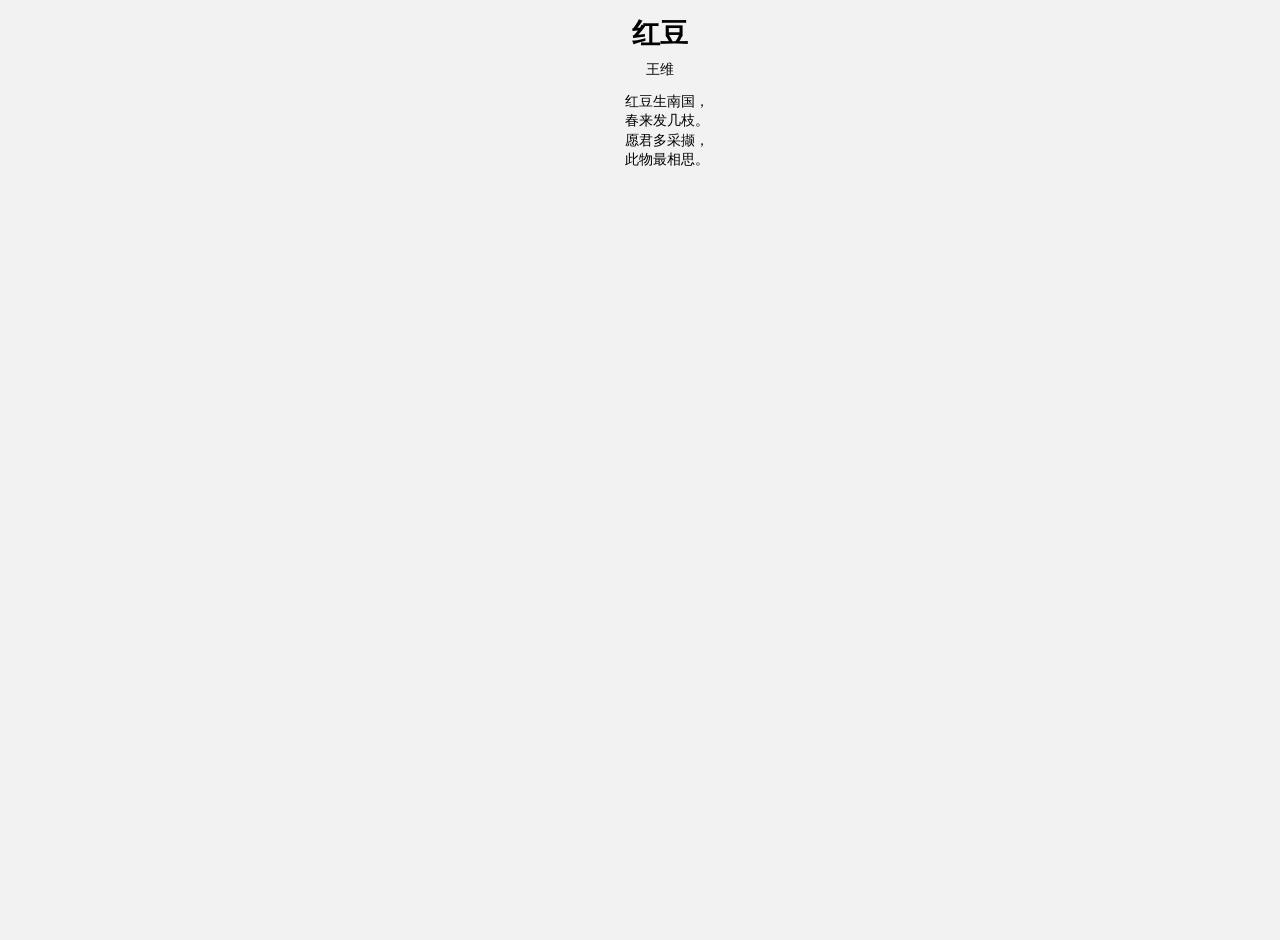
==== home/index.html @ 1ee79b4c "home" ====
<!DOCTYPE html>
<html lang="en">
<head>
  <meta charset="UTF-8">
  <meta http-equiv="X-UA-Compatible" content="IE=edge"/>
  <meta name="viewport" content="width=device-width, initial-scale=1.0">
  <title>Homedot</title>
  <link rel="shortcut icon" href="../app_base/assets/img/favicon.ico">
  <link rel="stylesheet" href="../app_base/css/reset.css">
  <link rel="stylesheet" href="../app_base/css/style.css">
  <link rel="stylesheet" href="index.css">
  <script type="text/javascript" src="../app_base/libs/jquery.min.js"></script>
  <script type="text/javascript" src="../app_base/libs/vue.min.js"></script>
  <script type="text/javascript" src="../app_base/libs/axios.min.js"></script>
  <script type="text/javascript" src="../app_base/js/app_config.js"></script>
  <script type="text/javascript" src="../app_base/js/commonUtils.js"></script>
  <script type="text/javascript" src="../app_base/js/platform.js"></script>
  <script type="text/javascript" src="../app_base/js/axiosUtil.js"></script>
</head>
<body>
<div class="container" id="vue_id" v-cloak>
  <h1>{{name}}</h1>
  <p v-html="author"></p>
  <p v-html="poem"></p>
</div>
<script type="text/javascript" src="index.js"></script>
</body>
</html>
---- app_base/css/style.css ----
@keyframes collapseAnim {
  0% {
    width: 100%; }
  50% {
    width: 50%; }
  100% {
    width: 0; } }
@-webkit-keyframes collapseAnim {
  0% {
    width: 100%; }
  50% {
    width: 50%; }
  100% {
    width: 0; } }
@keyframes circle {
  0% {
    transform: rotate(0); }
  100% {
    transform: rotate(360deg); } }
@-webkit-keyframes circle {
  0% {
    transform: rotate(0); }
  100% {
    transform: rotate(360deg); } }
* {
  padding: 0;
  margin: 0;
  word-break: break-all;
  -webkit-tap-highlight-color: rgba(255, 255, 255, 0); }

[v-cloak] {
  display: none; }

html body {
  font-size: 14px;
  width: 100vw;
  height: 100vh;
  background: #f2f2f2;
  font-family: Helvetica Neue For Number, -apple-system, BlinkMacSystemFont, Segoe UI, Roboto, PingFang SC, Hiragino Sans GB, Microsoft YaHei, Helvetica Neue, Helvetica, Arial, sans-serif; }
  html body .container {
    width: 100%;
    height: 100%;
    position: relative; }
    html body .container .header {
      display: flex;
      display: -webkit-flex;
      display: -o-flex;
      display: -ms-flex;
      flex-direction: row;
      -ms-flex-direction: row;
      -webkit-flex-direction: row;
      justify-content: space-between;
      -webkit-justify-content: space-between;
      align-items: center;
      -webkit-align-items: center;
      position: relative;
      height: 44px;
      width: 100%;
      line-height: 44px; }
      html body .container .header .h-left {
        position: relative;
        width: calc(15% - 14px);
        padding-left: 14px;
        flex-shrink: 0;
        -webkit-flex-shrink: 0; }
      html body .container .header .l-back {
        font-size: 13px;
        background-image: url("../../app_base/assets/img/ic_back.png");
        background-repeat: no-repeat;
        background-position-x: 2px;
        background-position-y: center;
        background-size: 14px; }
      html body .container .header .h-title {
        display: inline-block;
        text-align: center;
        font-size: 16px;
        font-weight: bold;
        white-space: nowrap;
        overflow: hidden;
        text-overflow: ellipsis;
        flex-grow: 1;
        -webkit-flex-grow: 1; }
      html body .container .header .h-right {
        flex-shrink: 0;
        -webkit-flex-shrink: 0;
        position: relative;
        width: 15%; }
    html body .container .h-bg-blue {
      background: #168DE9;
      color: #ffffff; }
    html body .container .h-bg-white {
      background: #ffffff;
      color: #168de9; }
    html body .container .title {
      text-align: center;
      font-size: 16px;
      line-height: 44px;
      font-weight: bold; }
    html body .container .content {
      width: 100%;
      margin: 0 auto; }
      html body .container .content section {
        margin-top: 10px;
        padding: 10px 10px;
        background: #ffffff; }
        html body .container .content section .s-header {
          line-height: 1;
          font-size: 14px;
          font-weight: bold;
          color: #333333;
          display: flex;
          display: -webkit-flex;
          display: -o-flex;
          display: -ms-flex;
          flex-direction: row;
          -ms-flex-direction: row;
          -webkit-flex-direction: row;
          justify-content: space-between;
          -webkit-justify-content: space-between;
          align-items: center;
          -webkit-align-items: center;
          margin-bottom: 8px; }
    html body .container .footer {
      width: 100%;
      min-height: 50px;
      display: flex;
      display: -webkit-flex;
      display: -o-flex;
      display: -ms-flex;
      flex-direction: row;
      -ms-flex-direction: row;
      -webkit-flex-direction: row;
      justify-content: center;
      -webkit-justify-content: center;
      align-items: center;
      -webkit-align-items: center;
      background: #ffffff; }
      html body .container .footer.align-bottom {
        position: fixed;
        bottom: 0;
        left: 0;
        right: 0; }
  html body .flex-evenly {
    justify-content: space-between !important; }
    html body .flex-evenly:before, html body .flex-evenly:after {
      content: "";
      display: block; }
  html body a {
    text-decoration: none; }
    html body a:link, html body a:visited, html body a:hover, html body a:active {
      color: #168de9; }
  html body table {
    border-collapse: collapse; }
    html body table th, html body table td {
      border: 1px solid #d5d5d5; }
  html body .invisible {
    display: none; }
  html body .single-line-text {
    white-space: nowrap;
    overflow: hidden;
    text-overflow: ellipsis; }
  html body input, html body select, html body textarea {
    appearance: none;
    -moz-appearance: none;
    -webkit-appearance: none;
    text-decoration: none;
    border: none;
    background: none;
    outline: none; }
    html body input::placeholder, html body select::placeholder, html body textarea::placeholder {
      color: #bbbbbb; }
    html body input:focus, html body select:focus, html body textarea:focus {
      outline: none; }
    html body input:disabled, html body select:disabled, html body textarea:disabled {
      color: #bbbbbb;
      opacity: 1;
      -webkit-text-fill-color: #bbbbbb !important; }
  html body select {
    appearance: none;
    -moz-appearance: none;
    -webkit-appearance: none;
    font-size: 1em;
    color: #333333;
    padding-right: 16px;
    background-image: url("../../app_base/assets/img/arrow_down.png");
    background-repeat: no-repeat;
    background-position: 99% center;
    background-size: 10px;
    width: 100%;
    white-space: nowrap;
    overflow: hidden;
    text-overflow: ellipsis; }
  html body input[type='checkbox'] {
    appearance: none;
    -moz-appearance: none;
    -webkit-appearance: none;
    width: 20px;
    height: 20px;
    flex-shrink: 0;
    -webkit-flex-shrink: 0;
    background: url("../../app_base/assets/img/cb_off.png") no-repeat center;
    background-size: 100%; }
    html body input[type='checkbox']:checked {
      flex-shrink: 0;
      -webkit-flex-shrink: 0;
      background: url("../../app_base/assets/img/cb_on.png") no-repeat center;
      background-size: 100%; }
  html body input[type='date'] {
    appearance: none;
    -moz-appearance: none;
    -webkit-appearance: none;
    font-size: 1em;
    color: #333333;
    background-image: url("../../app_base/assets/img/ic_date.png");
    background-repeat: no-repeat;
    background-position: 99% center;
    background-size: 14px;
    width: 100%;
    min-height: 1em;
    display: inline-block;
    white-space: nowrap;
    overflow: hidden;
    text-overflow: ellipsis; }
  html body ol {
    list-style: decimal inside; }
  html body .list-item {
    padding-top: 10px;
    padding-bottom: 10px;
    border-bottom: 0.5px solid #e2e2e2; }
    html body .list-item.first {
      padding-top: 0; }
    html body .list-item.last {
      border-bottom: none;
      padding-bottom: 0; }
  html body .btn {
    box-sizing: border-box;
    display: inline-block;
    border-radius: 4px;
    border: 1px solid #d5d5d5;
    border: none;
    cursor: pointer;
    background: #168DE9;
    color: #ffffff;
    font-size: 14px;
    text-align: center;
    height: 37px;
    line-height: 37px;
    padding: 0 8px;
    min-width: 90px; }
    html body .btn.text {
      background: none;
      color: #168de9;
      border: none !important; }
    html body .btn.empty {
      border: 1px solid #d5d5d5;
      background: #ffffff;
      color: #666666; }
    html body .btn.min-width {
      min-width: 0 !important; }
    html body .btn.low {
      height: 32px;
      line-height: 32px; }
    html body .btn.small {
      min-width: 0 !important;
      height: 32px;
      line-height: 32px; }
    html body .btn.bg-orange {
      background: #dd8352 !important; }
    html body .btn.bg-green {
      background: #4ec87c !important; }
    html body .btn.bg-red {
      background: #de6161 !important; }
    html body .btn.unable {
      background: #e2e2e2 !important;
      color: #bbbbbb !important;
      cursor: default; }
  html body .toast-default-span {
    position: fixed;
    max-width: 90%;
    left: 50%;
    -webkit-transform: translateX(-50%);
    -moz-transform: translateX(-50%);
    -ms-transform: translateX(-50%);
    -o-transform: translateX(-50%);
    transform: translateX(-50%);
    border-radius: 6px;
    cursor: pointer;
    padding: 10px 10px;
    z-index: 9999;
    text-align: center;
    font-size: 14px;
    background: #ffffff;
    color: #333333;
    line-height: 1.2em; }
  html body #fb {
    position: fixed;
    bottom: 100px;
    right: 20px;
    width: 45px;
    height: 45px;
    border-radius: 50%;
    background: #168DE9;
    color: #ffffff;
    cursor: pointer; }
    html body #fb img {
      position: relative;
      width: 24px;
      height: 24px;
      left: 50%;
      top: 50%;
      -webkit-transform: translate(-50%, -50%);
      -moz-transform: translate(-50%, -50%);
      -ms-transform: translate(-50%, -50%);
      -o-transform: translate(-50%, -50%);
      transform: translate(-50%, -50%); }
  html body #g-pb {
    position: fixed;
    width: 100%;
    height: 100%;
    z-index: 9989;
    top: 0;
    left: 0;
    background: rgba(0, 0, 0, 0.63);
    text-align: center; }
@-webkit-keyframes circle {
  0% {
    transform: rotate(0deg); }
  100% {
    transform: rotate(-360deg); } }
    html body #g-pb .pb-content {
      border-radius: 8px;
      border: 1px solid #00000000;
      background: #333333;
      width: 32vw;
      min-height: 32vw;
      position: absolute;
      left: 50%;
      top: 50%;
      -webkit-transform: translate(-50%, -50%);
      -moz-transform: translate(-50%, -50%);
      -ms-transform: translate(-50%, -50%);
      -o-transform: translate(-50%, -50%);
      transform: translate(-50%, -50%);
      display: flex;
      display: -webkit-flex;
      display: -o-flex;
      display: -ms-flex;
      flex-direction: column;
      -ms-flex-direction: column;
      -webkit-flex-direction: column;
      justify-content: center;
      -webkit-justify-content: center;
      align-items: center;
      -webkit-align-items: center;
      padding: 8px; }
      html body #g-pb .pb-content .pb-loading {
        height: 36px;
        width: 36px;
        border: 2px solid #ffffff;
        border-right-color: transparent;
        border-radius: 50%;
        animation: circle 1s infinite linear;
        -webkit-animation: circle 1s infinite linear;
        -moz-animation: circle 1s infinite linear;
        -o-animation: circle 1s infinite linear; }
      html body #g-pb .pb-content .pb-text {
        margin-top: 10px;
        color: #ffffff;
        font-size: 13px;
        text-align: center;
        line-height: 1.2em;
        padding: 4px; }
  html body .m-dialog-cover {
    z-index: 9979;
    position: fixed;
    left: 0;
    top: 0;
    width: 100%;
    height: 100%;
    background: rgba(0, 0, 0, 0.63);
    display: flex;
    display: -webkit-flex;
    display: -o-flex;
    display: -ms-flex;
    flex-direction: row;
    -ms-flex-direction: row;
    -webkit-flex-direction: row;
    justify-content: center;
    -webkit-justify-content: center;
    align-items: center;
    -webkit-align-items: center; }
    html body .m-dialog-cover .d-content {
      overflow: scroll;
      overflow-scrolling: touch;
      -webkit-overflow-scrolling: touch;
      border-radius: 8px;
      width: 80%;
      min-height: 10%;
      max-height: 90%;
      background: white;
      padding: 20px 20px 10px;
      -webkit-box-shadow: 0 0 3px #999999;
      -moz-box-shadow: 0 0 3px #999999;
      -o-box-shadow: 0 0 3px #999999;
      box-shadow: 0 0 3px #999999;
      position: relative; }
      html body .m-dialog-cover .d-content .d-close {
        position: absolute;
        width: 37px;
        height: 37px;
        top: 10px;
        right: 10px;
        background: url("../assets/img/close.png") center no-repeat;
        background-size: 24px;
        cursor: pointer; }
      html body .m-dialog-cover .d-content .d-title {
        color: #333333;
        font-size: 16px;
        font-weight: bold;
        margin-bottom: 10px; }
      html body .m-dialog-cover .d-content .msg {
        font-size: 14px;
        line-height: 1.4em;
        color: #666666; }
        html body .m-dialog-cover .d-content .msg.dark {
          color: #333333; }
        html body .m-dialog-cover .d-content .msg.scroll {
          overflow-y: scroll;
          max-height: 500px; }
      html body .m-dialog-cover .d-content .d-actions {
        margin-top: 10px;
        display: flex;
        display: -webkit-flex;
        display: -o-flex;
        display: -ms-flex;
        flex-direction: row;
        -ms-flex-direction: row;
        -webkit-flex-direction: row;
        justify-content: end;
        -webkit-justify-content: flex-end;
        align-items: center;
        -webkit-align-items: center;
        height: 40px;
        font-size: 14px;
        font-weight: bold; }
        html body .m-dialog-cover .d-content .d-actions .btn-dialog-left {
          color: #333333;
          padding: 0 2px;
          min-width: 0;
          cursor: pointer;
          margin-right: 14px; }
        html body .m-dialog-cover .d-content .d-actions .btn-dialog-right {
          color: #168de9;
          padding: 0 2px;
          min-width: 0;
          cursor: pointer; }
  html body .tip {
    padding: 4px 0;
    color: #f65f5d;
    line-height: 1.2em;
    font-size: 0.9em;
    width: 100%;
    direction: ltr; }
    html body .tip li {
      margin-top: 4px; }
  html body .i-container {
    position: relative;
    min-height: 35px;
    margin: 10px 0 0;
    display: flex;
    display: -webkit-flex;
    display: -o-flex;
    display: -ms-flex;
    flex-direction: row;
    -ms-flex-direction: row;
    -webkit-flex-direction: row;
    justify-content: start;
    -webkit-justify-content: flex-start;
    align-items: center;
    -webkit-align-items: center;
    border: 1px solid #d5d5d5;
    border-radius: 2px;
    background: #f5f5f5;
    color: #333333;
    padding: 5px 10px; }
    html body .i-container:first-child {
      margin-top: 0; }
    html body .i-container.multi-line {
      align-items: start;
      -webkit-align-items: flex-start;
      min-height: 70px; }
    html body .i-container .i-label {
      width: 6.3em;
      flex-shrink: 0;
      -webkit-flex-shrink: 0;
      line-height: 1.2;
      font-size: 14px; }
      html body .i-container .i-label.small {
        width: 4.3em; }
      html body .i-container .i-label.i-must::before {
        content: "*";
        display: inline;
        color: #f65f5d;
        font-size: 1em; }
    html body .i-container .i-value {
      display: block;
      position: relative;
      margin-left: 10px;
      flex-grow: 1;
      -webkit-flex-grow: 1;
      overflow: hidden;
      line-height: 1.2; }
    html body .i-container input, html body .i-container select, html body .i-container textarea {
      display: block;
      font-size: 14px;
      color: #333333;
      resize: none;
      min-height: 35px; }
    html body .i-container textarea:disabled {
      color: #bbbbbb; }
    html body .i-container input[type='date'] {
      padding-right: 20px;
      display: flex;
      display: -webkit-flex;
      display: -o-flex;
      display: -ms-flex;
      flex-direction: row;
      -ms-flex-direction: row;
      -webkit-flex-direction: row;
      justify-content: space-between;
      -webkit-justify-content: space-between;
      align-items: center;
      -webkit-align-items: center; }
    html body .i-container .leave-count {
      margin-bottom: 11px; }
    html body .i-container .count {
      position: absolute;
      right: 4px;
      bottom: 4px;
      font-size: 11px;
      color: #bbbbbb; }
  html body .l-container {
    position: relative;
    min-height: 16px;
    display: flex;
    display: -webkit-flex;
    display: -o-flex;
    display: -ms-flex;
    flex-direction: row;
    -ms-flex-direction: row;
    -webkit-flex-direction: row;
    justify-content: space-between;
    -webkit-justify-content: space-between;
    align-items: start;
    -webkit-align-items: flex-start;
    line-height: 1.1em;
    padding: 2px 0; }
    html body .l-container .l-label {
      width: auto;
      max-width: 6.3em;
      flex-shrink: 0;
      -webkit-flex-shrink: 0;
      font-size: 14px;
      line-height: 1.2;
      color: #333333; }
      html body .l-container .l-label::after {
        content: ':';
        font-size: 14px;
        color: #333333; }
    html body .l-container .l-value {
      text-align: end;
      display: block;
      position: relative;
      margin-left: 10px;
      flex-grow: 1;
      -webkit-flex-grow: 1;
      overflow: hidden;
      font-size: 14px;
      line-height: 1.2;
      color: #666666; }
  html body .color-error, html body .color-red {
    color: #f65f5d !important; }
  html body .color-help, html body .color-orange {
    color: #dd8352 !important; }
  html body .indent {
    text-indent: 2em; }
  html body .align-right {
    text-align: end; }
  html body .align-center {
    text-align: center; }
  html body .phone, html body .color-important, html body .color-blue {
    color: #168de9 !important; }
  html body .readonly {
    color: #bbbbbb !important;
    cursor: default !important; }
  html body .color-unable {
    color: #bbbbbb !important; }
  html body .i-must::before {
    content: "*";
    display: inline;
    color: #f65f5d;
    font-size: 1em; }
  html body .l-help {
    text-decoration: underline;
    text-underline-color: #dd8352;
    color: #dd8352 !important;
    font-style: italic; }
    html body .l-help::after {
      content: "?";
      display: inline;
      font-size: 1em; }
  html body .no-border {
    border: none !important; }
  html body .no-padding {
    padding: 0 !important; }
  html body .no-margin {
    margin: 0 !important; }
  html body .btn-smallest {
    min-width: 0 !important; }
  html body .dash-line {
    border-bottom: 1px dashed #e2e2e2; }
  html body .slide-enter-active, html body .slide-leave-active {
    -webkit-transition: all 0.3s;
    -moz-transition: all 0.3s;
    -o-transition: all 0.3s;
    transition: all 0.3s; }
  html body .slide-enter, html body .slide-leave-to {
    -webkit-transform: translateY(-100%);
    -moz-transform: translateY(-100%);
    -ms-transform: translateY(-100%);
    -o-transform: translateY(-100%);
    transform: translateY(-100%);
    opacity: 0; }
  html body .fade-enter-active, html body .fade-leave-active {
    -webkit-transition: all 0.3s;
    -moz-transition: all 0.3s;
    -o-transition: all 0.3s;
    transition: all 0.3s; }
  html body .fade-enter, html body .fade-leave-to {
    opacity: 0; }
  html body .page-left-in-enter-active, html body .page-left-in-leave-active {
    -webkit-transition: all 0.3s;
    -moz-transition: all 0.3s;
    -o-transition: all 0.3s;
    transition: all 0.3s; }
  html body .page-left-in-enter {
    -webkit-transform: translateX(-100%);
    -moz-transform: translateX(-100%);
    -ms-transform: translateX(-100%);
    -o-transform: translateX(-100%);
    transform: translateX(-100%);
    opacity: 0; }
  html body .page-left-in-leave-to {
    -webkit-transform: translateX(100%);
    -moz-transform: translateX(100%);
    -ms-transform: translateX(100%);
    -o-transform: translateX(100%);
    transform: translateX(100%);
    opacity: 0; }
  html body .page-right-in-enter-active, html body .page-right-in-leave-active {
    -webkit-transition: all 0.3s;
    -moz-transition: all 0.3s;
    -o-transition: all 0.3s;
    transition: all 0.3s; }
  html body .page-right-in-enter {
    -webkit-transform: translateX(100%);
    -moz-transform: translateX(100%);
    -ms-transform: translateX(100%);
    -o-transform: translateX(100%);
    transform: translateX(100%);
    opacity: 0; }
  html body .page-right-in-leave-to {
    -webkit-transform: translateX(-100%);
    -moz-transform: translateX(-100%);
    -ms-transform: translateX(-100%);
    -o-transform: translateX(-100%);
    transform: translateX(-100%);
    opacity: 0; }
---- home/index.css ----
@keyframes collapseAnim {
  0% {
    width: 100%; }
  50% {
    width: 50%; }
  100% {
    width: 0; } }
@-webkit-keyframes collapseAnim {
  0% {
    width: 100%; }
  50% {
    width: 50%; }
  100% {
    width: 0; } }
@keyframes circle {
  0% {
    transform: rotate(0); }
  100% {
    transform: rotate(360deg); } }
@-webkit-keyframes circle {
  0% {
    transform: rotate(0); }
  100% {
    transform: rotate(360deg); } }
html body {
  box-sizing: border-box;
  background: #f2f2f2; }
  html body .container {
    padding: 20px;
    display: flex;
    display: -webkit-flex;
    display: -o-flex;
    display: -ms-flex;
    flex-direction: column;
    -ms-flex-direction: column;
    -webkit-flex-direction: column;
    justify-content: top;
    -webkit-justify-content: top;
    align-items: center;
    -webkit-align-items: center; }
    html body .container p {
      margin-top: 12px;
      line-height: 1.4; }

/*# sourceMappingURL=index.css.map */
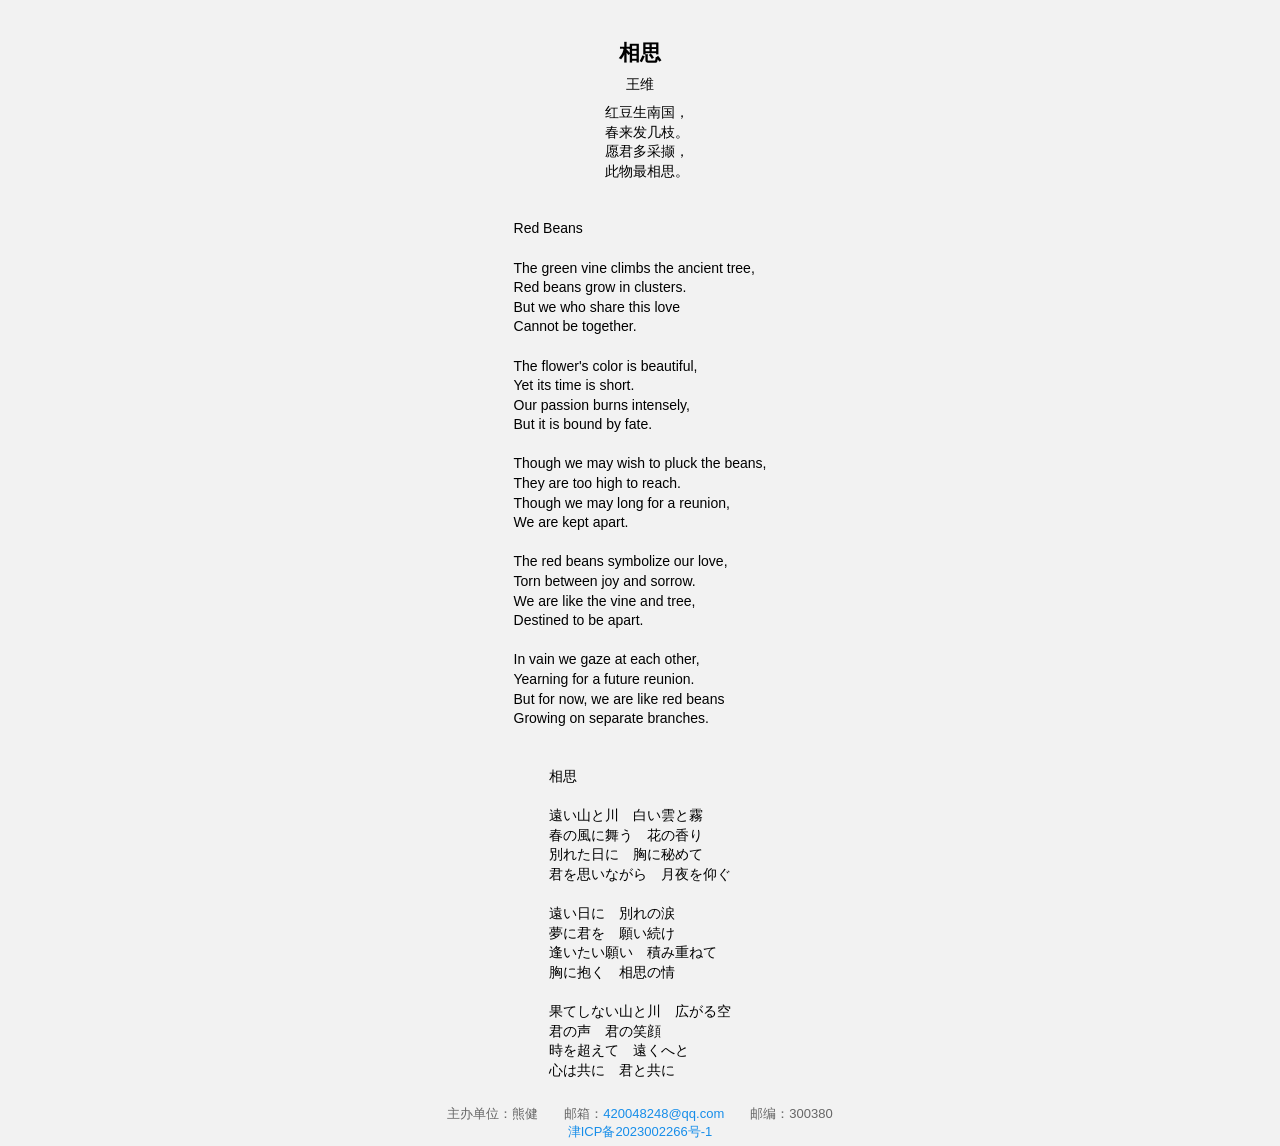
==== commit 104438d8: "1. 添加icp备案号 2. 添加邮箱" ====
--- a/home/index.html
+++ b/home/index.html
@@ -19,9 +19,22 @@
 </head>
 <body>
 <div class="container" id="vue_id" v-cloak>
-  <h1>{{name}}</h1>
-  <p v-html="author"></p>
-  <p v-html="poem"></p>
+  <div class="content">
+    <section id="ch">
+      <h1>{{name}}</h1>
+      <p v-html="author"></p>
+      <p v-html="poem"></p>
+    </section>
+    <section id="en">
+      <p v-html="poem_en"></p>
+    </section>
+    <section id="jp">
+      <p v-html="poem_jp"></p>
+    </section>
+  </div>
+  <div class="footer">
+    <div class="author" v-html="footer.author"></div>
+  </div>
 </div>
 <script type="text/javascript" src="index.js"></script>
 </body>
--- a/home/index.css
+++ b/home/index.css
@@ -26,7 +26,6 @@
   box-sizing: border-box;
   background: #f2f2f2; }
   html body .container {
-    padding: 20px;
     display: flex;
     display: -webkit-flex;
     display: -o-flex;
@@ -34,12 +33,50 @@
     flex-direction: column;
     -ms-flex-direction: column;
     -webkit-flex-direction: column;
-    justify-content: top;
-    -webkit-justify-content: top;
+    justify-content: space-between;
+    -webkit-justify-content: space-between;
     align-items: center;
     -webkit-align-items: center; }
-    html body .container p {
-      margin-top: 12px;
-      line-height: 1.4; }
+    html body .container .content {
+      box-sizing: border-box;
+      display: flex;
+      display: -webkit-flex;
+      display: -o-flex;
+      display: -ms-flex;
+      flex-direction: column;
+      -ms-flex-direction: column;
+      -webkit-flex-direction: column;
+      justify-content: top;
+      -webkit-justify-content: top;
+      align-items: center;
+      -webkit-align-items: center;
+      padding: 10px 20px; }
+      html body .container .content section {
+        background: none; }
+        html body .container .content section h1, html body .container .content section p {
+          margin-top: 8px;
+          line-height: 1.4; }
+        html body .container .content section#ch {
+          display: flex;
+          display: -webkit-flex;
+          display: -o-flex;
+          display: -ms-flex;
+          flex-direction: column;
+          -ms-flex-direction: column;
+          -webkit-flex-direction: column;
+          justify-content: top;
+          -webkit-justify-content: top;
+          align-items: center;
+          -webkit-align-items: center; }
+    html body .container .footer {
+      min-height: 30px;
+      background: #f2f2f2;
+      color: #666666;
+      font-size: 13px;
+      padding: 8px 0; }
+      html body .container .footer .author {
+        color: #666666;
+        line-height: 1.4;
+        text-align: center; }
 
 /*# sourceMappingURL=index.css.map */
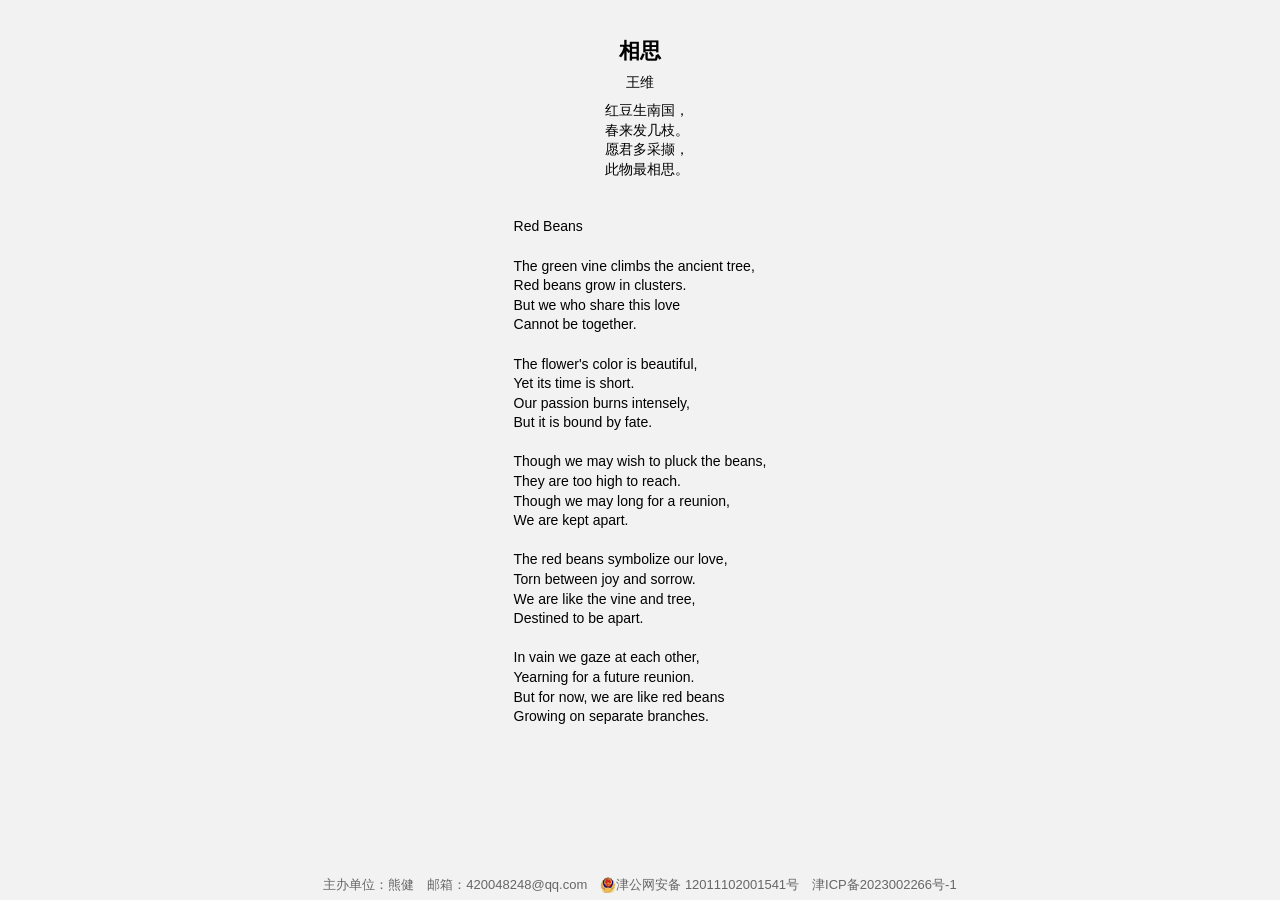
==== commit 158b8043: "1. 去掉日文" ====
--- a/home/index.html
+++ b/home/index.html
@@ -28,9 +28,9 @@
     <section id="en">
       <p v-html="poem_en"></p>
     </section>
-    <section id="jp">
-      <p v-html="poem_jp"></p>
-    </section>
+    <!--<section id="jp">-->
+    <!--  <p v-html="poem_jp"></p>-->
+    <!--</section>-->
   </div>
   <div class="footer">
     <div class="author" v-html="footer.author"></div>
--- a/app_base/css/style.css
+++ b/app_base/css/style.css
@@ -23,6 +23,7 @@
   100% {
     transform: rotate(360deg); } }
 * {
+  box-sizing: border-box;
   padding: 0;
   margin: 0;
   word-break: break-all;
@@ -38,8 +39,6 @@
   background: #f2f2f2;
   font-family: Helvetica Neue For Number, -apple-system, BlinkMacSystemFont, Segoe UI, Roboto, PingFang SC, Hiragino Sans GB, Microsoft YaHei, Helvetica Neue, Helvetica, Arial, sans-serif; }
   html body .container {
-    width: 100%;
-    height: 100%;
     position: relative; }
     html body .container .header {
       display: flex;
@@ -676,3 +675,5 @@
     -o-transform: translateX(-100%);
     transform: translateX(-100%);
     opacity: 0; }
+
+/*# sourceMappingURL=style.css.map */
--- a/home/index.css
+++ b/home/index.css
@@ -23,9 +23,9 @@
   100% {
     transform: rotate(360deg); } }
 html body {
-  box-sizing: border-box;
   background: #f2f2f2; }
   html body .container {
+    height: 100%;
     display: flex;
     display: -webkit-flex;
     display: -o-flex;
@@ -38,7 +38,7 @@
     align-items: center;
     -webkit-align-items: center; }
     html body .container .content {
-      box-sizing: border-box;
+      background: #f2f2f2;
       display: flex;
       display: -webkit-flex;
       display: -o-flex;
@@ -50,7 +50,10 @@
       -webkit-justify-content: top;
       align-items: center;
       -webkit-align-items: center;
-      padding: 10px 20px; }
+      padding: 8px;
+      flex-grow: 1;
+      -webkit-flex-grow: 1;
+      overflow-y: scroll; }
       html body .container .content section {
         background: none; }
         html body .container .content section h1, html body .container .content section p {
@@ -69,14 +72,51 @@
           align-items: center;
           -webkit-align-items: center; }
     html body .container .footer {
+      flex-shrink: 0;
+      -webkit-flex-shrink: 0;
       min-height: 30px;
       background: #f2f2f2;
       color: #666666;
       font-size: 13px;
-      padding: 8px 0; }
+      padding: 4px; }
       html body .container .footer .author {
+        display: flex;
+        display: -webkit-flex;
+        display: -o-flex;
+        display: -ms-flex;
+        flex-direction: row;
+        -ms-flex-direction: row;
+        -webkit-flex-direction: row;
+        justify-content: center;
+        -webkit-justify-content: center;
+        align-items: center;
+        -webkit-align-items: center;
         color: #666666;
         line-height: 1.4;
-        text-align: center; }
+        text-align: center;
+        flex-wrap: wrap; }
+        html body .container .footer .author a:link, html body .container .footer .author a:visited, html body .container .footer .author a:hover, html body .container .footer .author a:active {
+          color: #666666; }
+        html body .container .footer .author * {
+          flex-shrink: 0;
+          -webkit-flex-shrink: 0; }
+        html body .container .footer .author #ga {
+          display: flex;
+          display: -webkit-flex;
+          display: -o-flex;
+          display: -ms-flex;
+          flex-direction: row;
+          -ms-flex-direction: row;
+          -webkit-flex-direction: row;
+          justify-content: space-between;
+          -webkit-justify-content: space-between;
+          align-items: center;
+          -webkit-align-items: center; }
+        @media screen and (max-width: 600px) {
+          html body .container .footer .author span {
+            width: 100%; } }
+        html body .container .footer .author img {
+          width: 16px;
+          height: 16px; }
 
 /*# sourceMappingURL=index.css.map */
